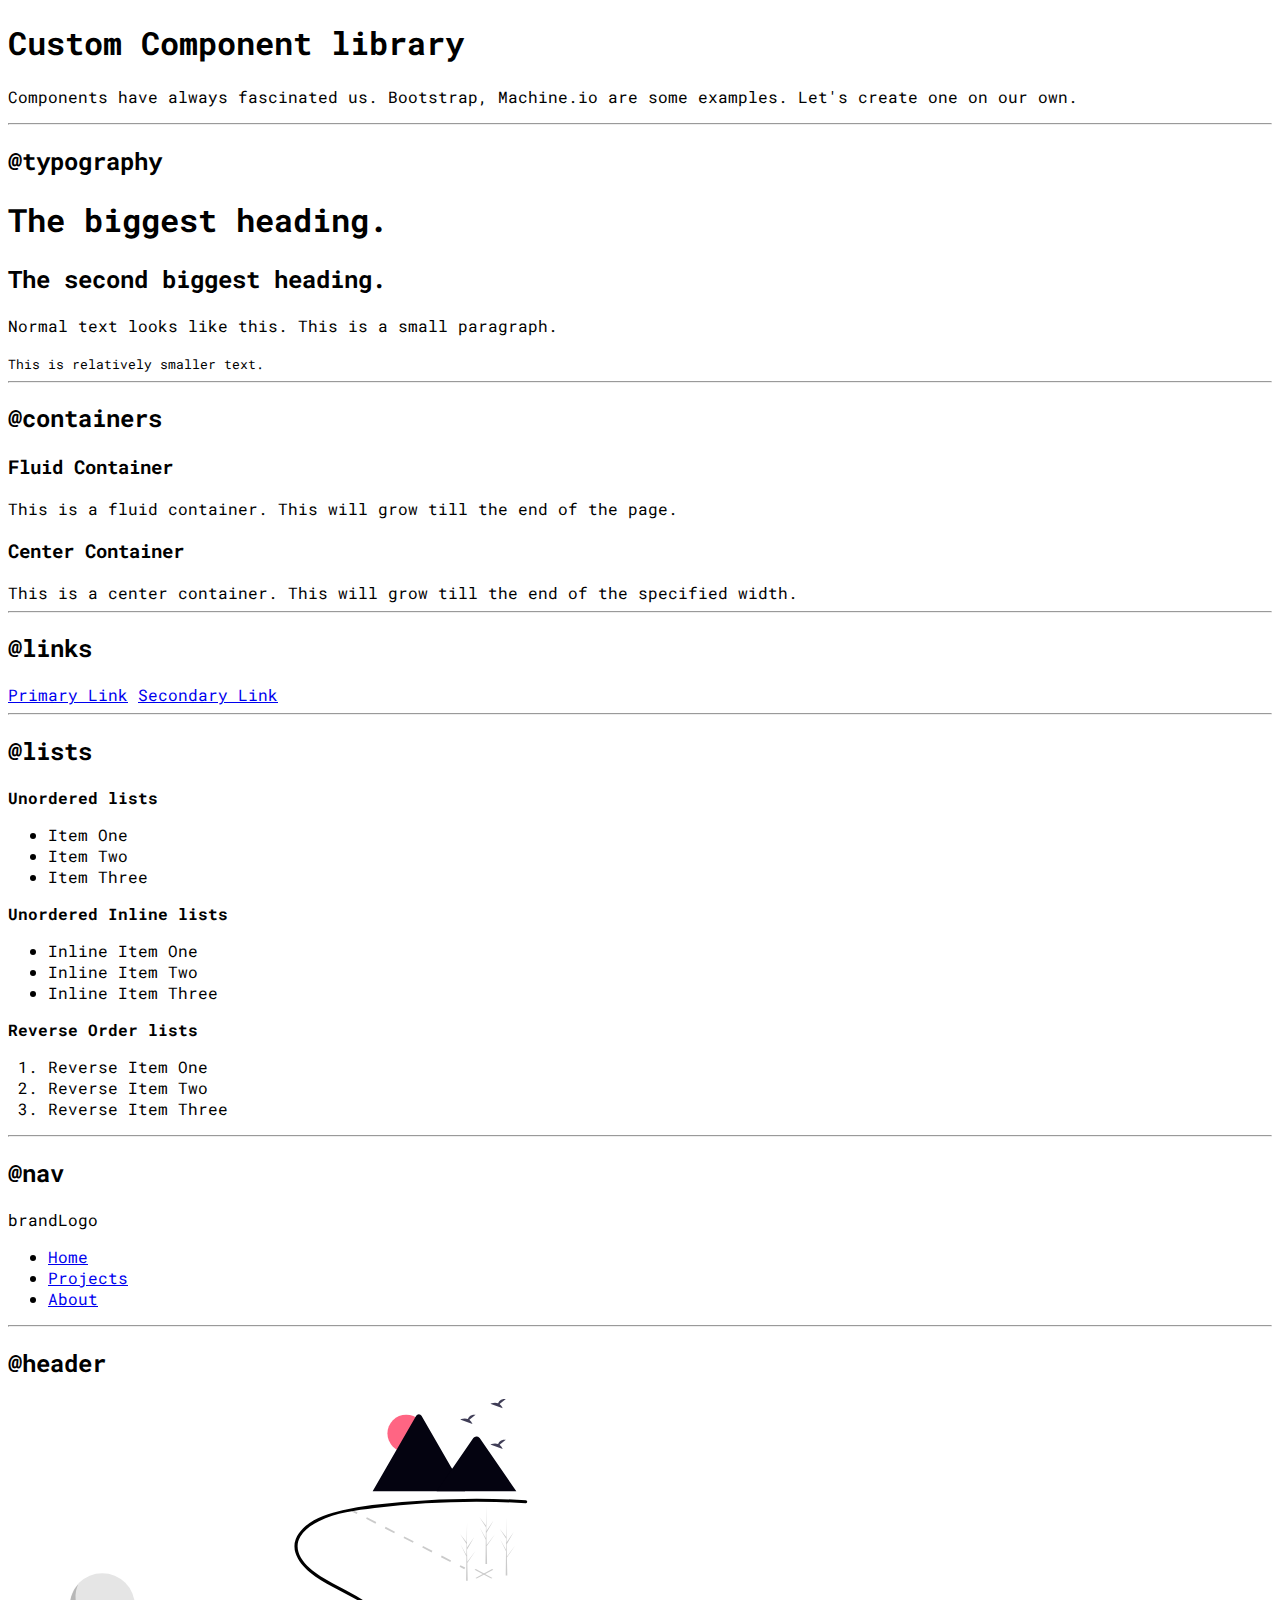
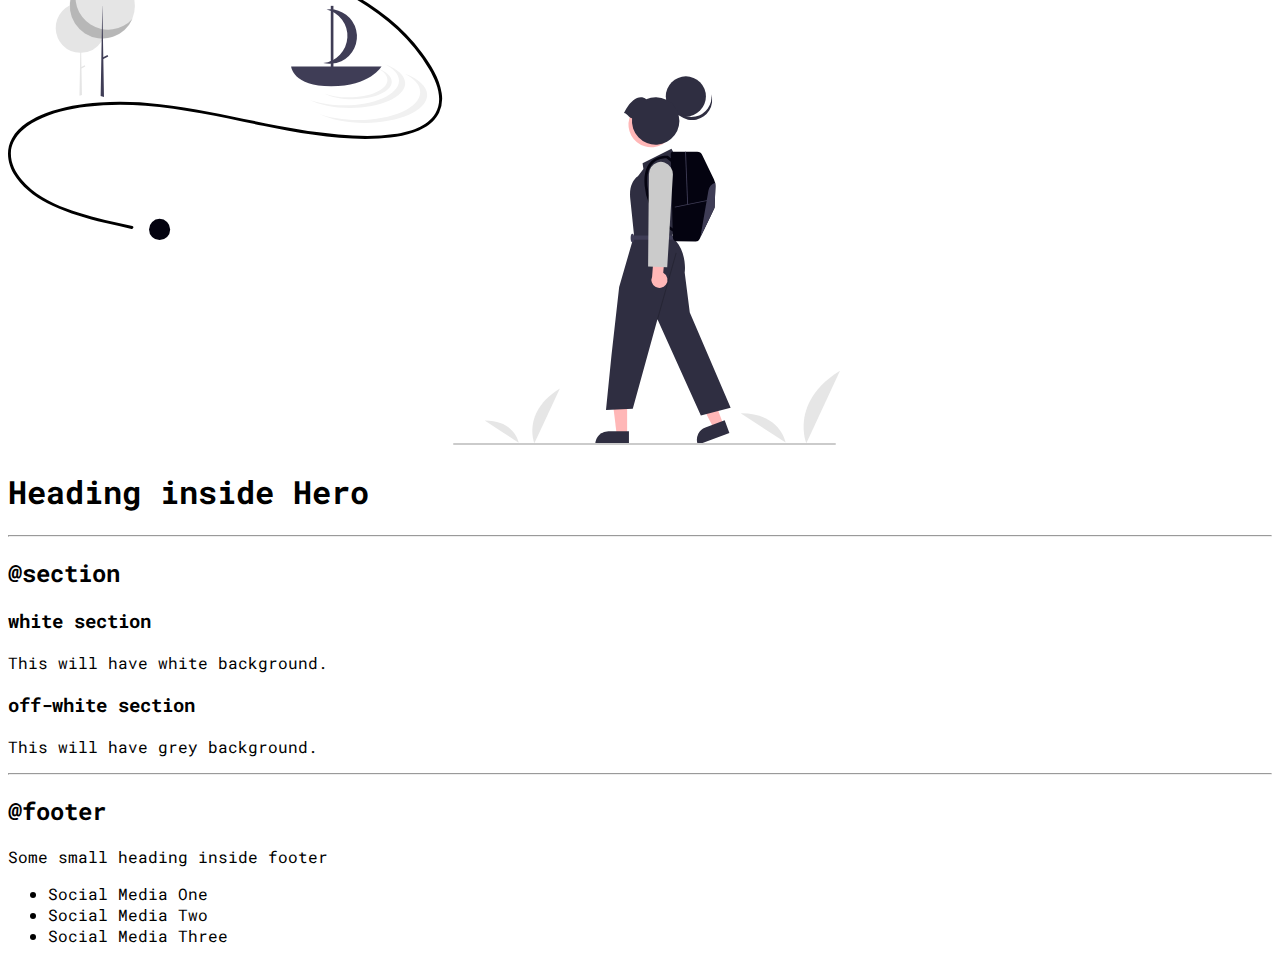
==== index.html @ 1c9ba1a4 "feat : Adding typography" ====
<!DOCTYPE html>
<html lang="en">
<head>
    <meta charset="UTF-8">
    <meta name="viewport" content="width=device-width, initial-scale=1.0">
    <title>Component Library</title>
    <link rel="stylesheet" href="styles.css"/>
</head>

<body>
    <h1>Custom Component library</h1>
    <p>Components have always fascinated us. Bootstrap, Machine.io are some examples. Let's create one on our own.</p>

    <hr>

    <h2>@typography</h2>

    <h1>The biggest heading.</h1>
    <h2>The second biggest heading.</h2>
    <p>Normal text looks like this. This is a small paragraph.</p>
    <small>This is relatively smaller text.</small>

    <hr>

    <h2>@containers</h2>

    <h3>Fluid Container</h3>
    <div>This is a fluid container. This will grow till the end of the page.</div>

    <h3>Center Container</h3>
    <div>This is a center container. This will grow till the end of the specified width.</div>

    <hr>

    <h2>@links</h2>

    <a href="/">Primary Link</a>
    <a href="/">Secondary Link</a>

    <hr>

    <h2>@lists</h2>

    <b>Unordered lists</b>
    <ul>
        <li>Item One</li>
        <li>Item Two</li>
        <li>Item Three</li>
    </ul>

    <b>Unordered Inline lists</b>
    <ul>
        <li>Inline Item One</li>
        <li>Inline Item Two</li>
        <li>Inline Item Three</li>
    </ul>

    <b>Reverse Order lists</b>
    <ol>
        <li>Reverse Item One</li>
        <li>Reverse Item Two</li>
        <li>Reverse Item Three</li>
    </ol>

    <hr>

    <h2>@nav</h2>

    <nav>
        <div>brandLogo</div>
        <ul>
            <li>
                <a href="/">Home</a>
            </li>
            <li>
                <a href="/projects.html">Projects</a>
            </li>
            <li>
                <a href="/">About</a>
            </li>
        </ul>
    </nav>

    <hr>

    <h2>@header</h2>

    <header>
        <img src="/images/hero.svg" />
        <h1>Heading inside Hero</h1>
    </header>

    <hr>

    <h2>@section</h2>

    <section>
        <h3>white section</h3>
        <p>This will have white background.</p>
    </section>

    <section>
        <h3>off-white section</h3>
        <p>This will have grey background.</p>
    </section>

    <hr>

    <h2>@footer</h2>
    <footer>
        <div>Some small heading inside footer</div>
        <ul>
            <li>Social Media One</li>
            <li>Social Media Two</li>
            <li>Social Media Three</li>
        </ul>
    </footer>
</body>

</html>
---- styles.css ----
@import url('https://fonts.googleapis.com/css2?family=Roboto+Mono:wght@400;700&display=swap');

body {
    font-family: 'Roboto Mono', monospace;
}
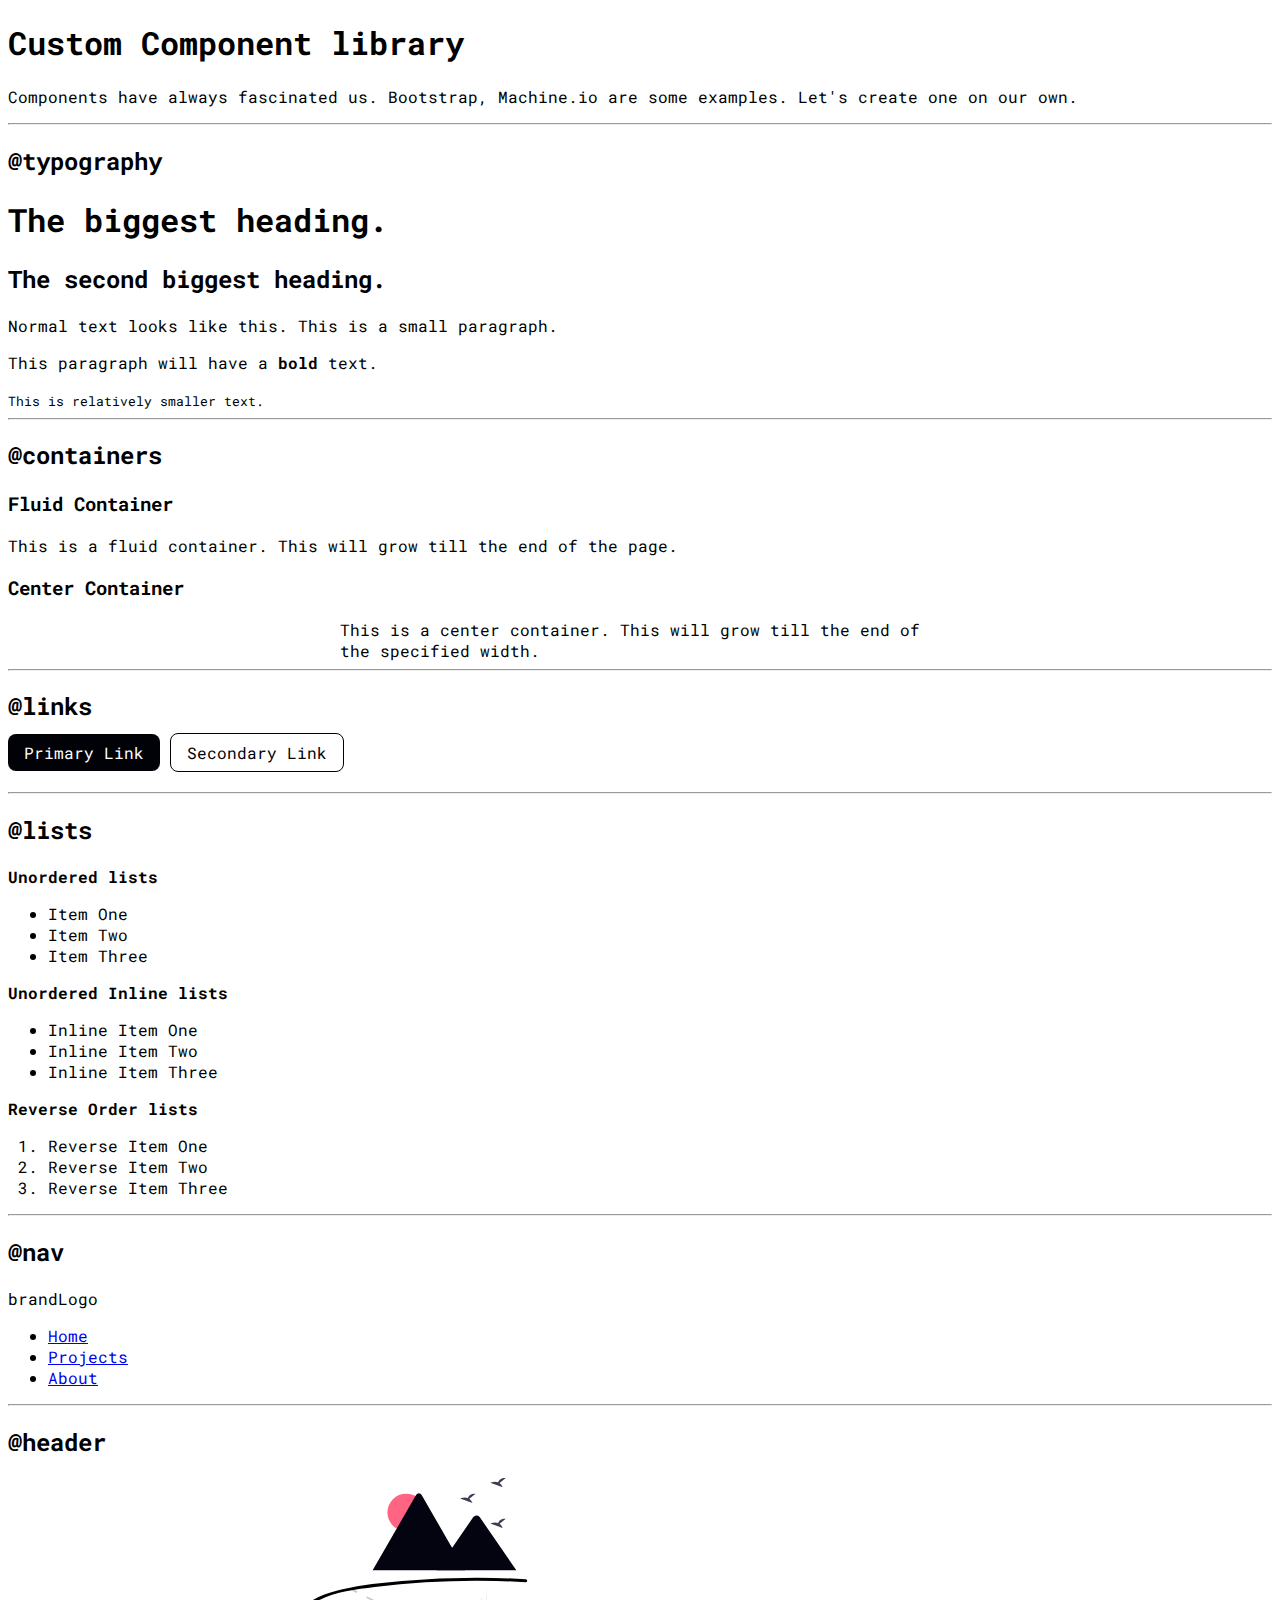
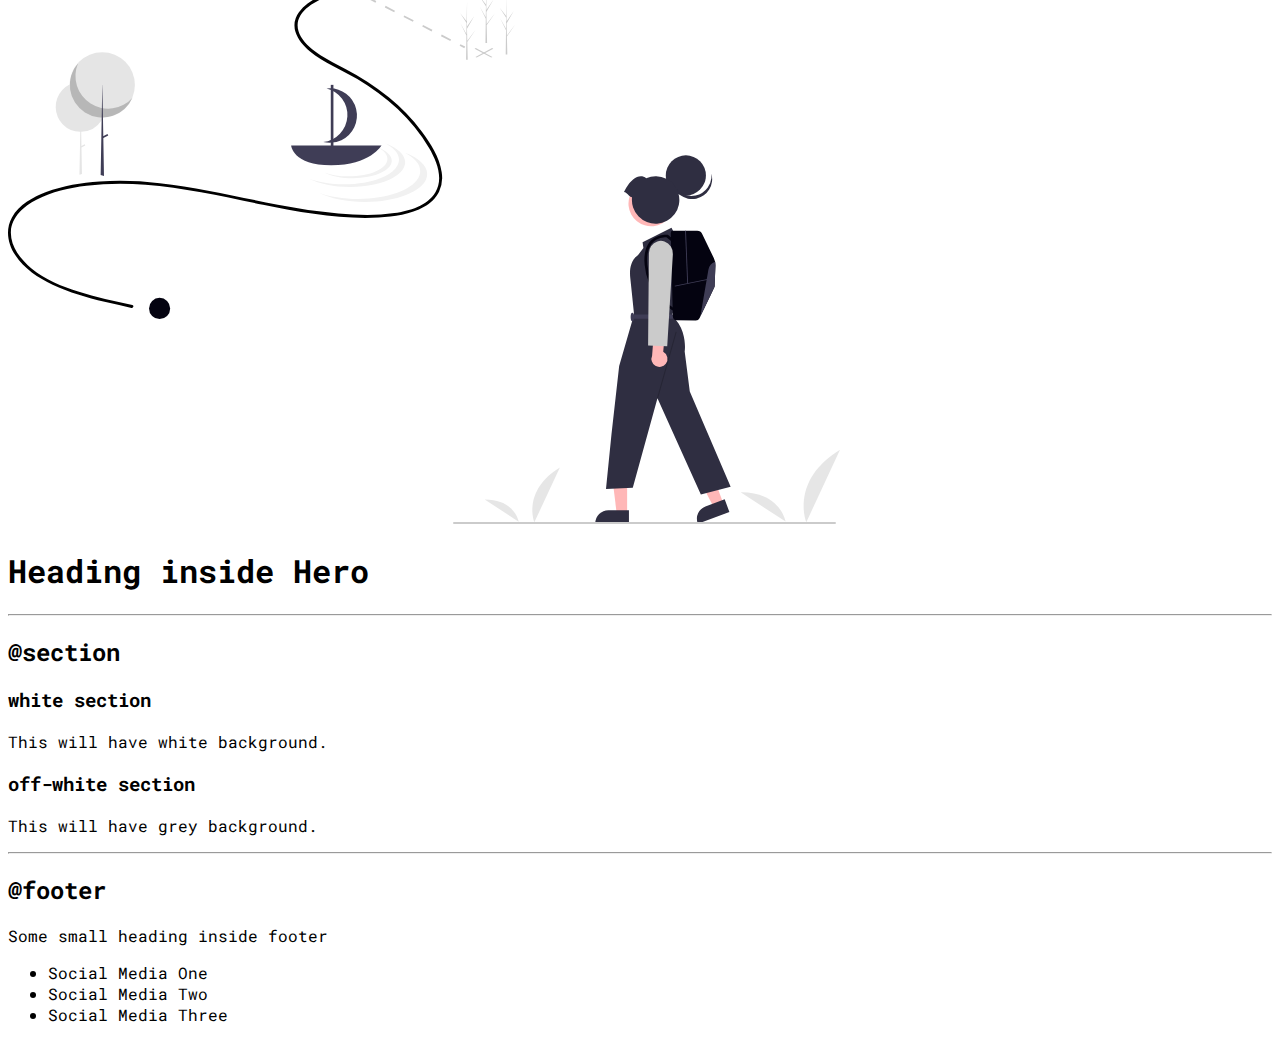
==== commit 12e1b8e8: "feat : CSS for links" ====
--- a/index.html
+++ b/index.html
@@ -18,6 +18,7 @@
     <h1>The biggest heading.</h1>
     <h2>The second biggest heading.</h2>
     <p>Normal text looks like this. This is a small paragraph.</p>
+    <p>This paragraph will have a <strong>bold</strong> text.</p>
     <small>This is relatively smaller text.</small>
 
     <hr>
@@ -25,17 +26,20 @@
     <h2>@containers</h2>
 
     <h3>Fluid Container</h3>
-    <div>This is a fluid container. This will grow till the end of the page.</div>
+    <div class="clib-container-fluid">This is a fluid container. This will grow till the end of the page.</div>
 
     <h3>Center Container</h3>
-    <div>This is a center container. This will grow till the end of the specified width.</div>
+    <div class="clib-container clib-container-center">This is a center container. This will grow till the end of the specified width.</div>
 
     <hr>
 
     <h2>@links</h2>
 
-    <a href="/">Primary Link</a>
-    <a href="/">Secondary Link</a>
+    <a class="clib-link clib-link-primary" href="/">Primary Link</a>
+    <a class="clib-link clib-link-secondary" href="/">Secondary Link</a>
+
+    <br/>
+    <br/>
 
     <hr>
 
--- a/styles.css
+++ b/styles.css
@@ -1,5 +1,41 @@
 @import url('https://fonts.googleapis.com/css2?family=Roboto+Mono:wght@400;700&display=swap');
+
+:root {
+    --primary-color: #010108;
+
+}
 
 body {
     font-family: 'Roboto Mono', monospace;
+}
+
+/** Containers **/
+
+.clib-container {
+    padding: 0rem 1rem;
+}
+
+.clib-container-center {
+    max-width: 600px;
+    margin: auto
+}
+
+
+/** Links **/
+
+.clib-link {
+    text-decoration: none;
+    padding: 0.5rem 1rem;
+}
+
+.clib-link-primary {
+    background-color: var(--primary-color);
+    color: white;
+    border-radius: 0.5rem;
+}
+
+.clib-link-secondary {
+    color: var(--primary-color);
+    border-radius: 0.5rem;
+    border: 1px solid var(--primary-color);
 }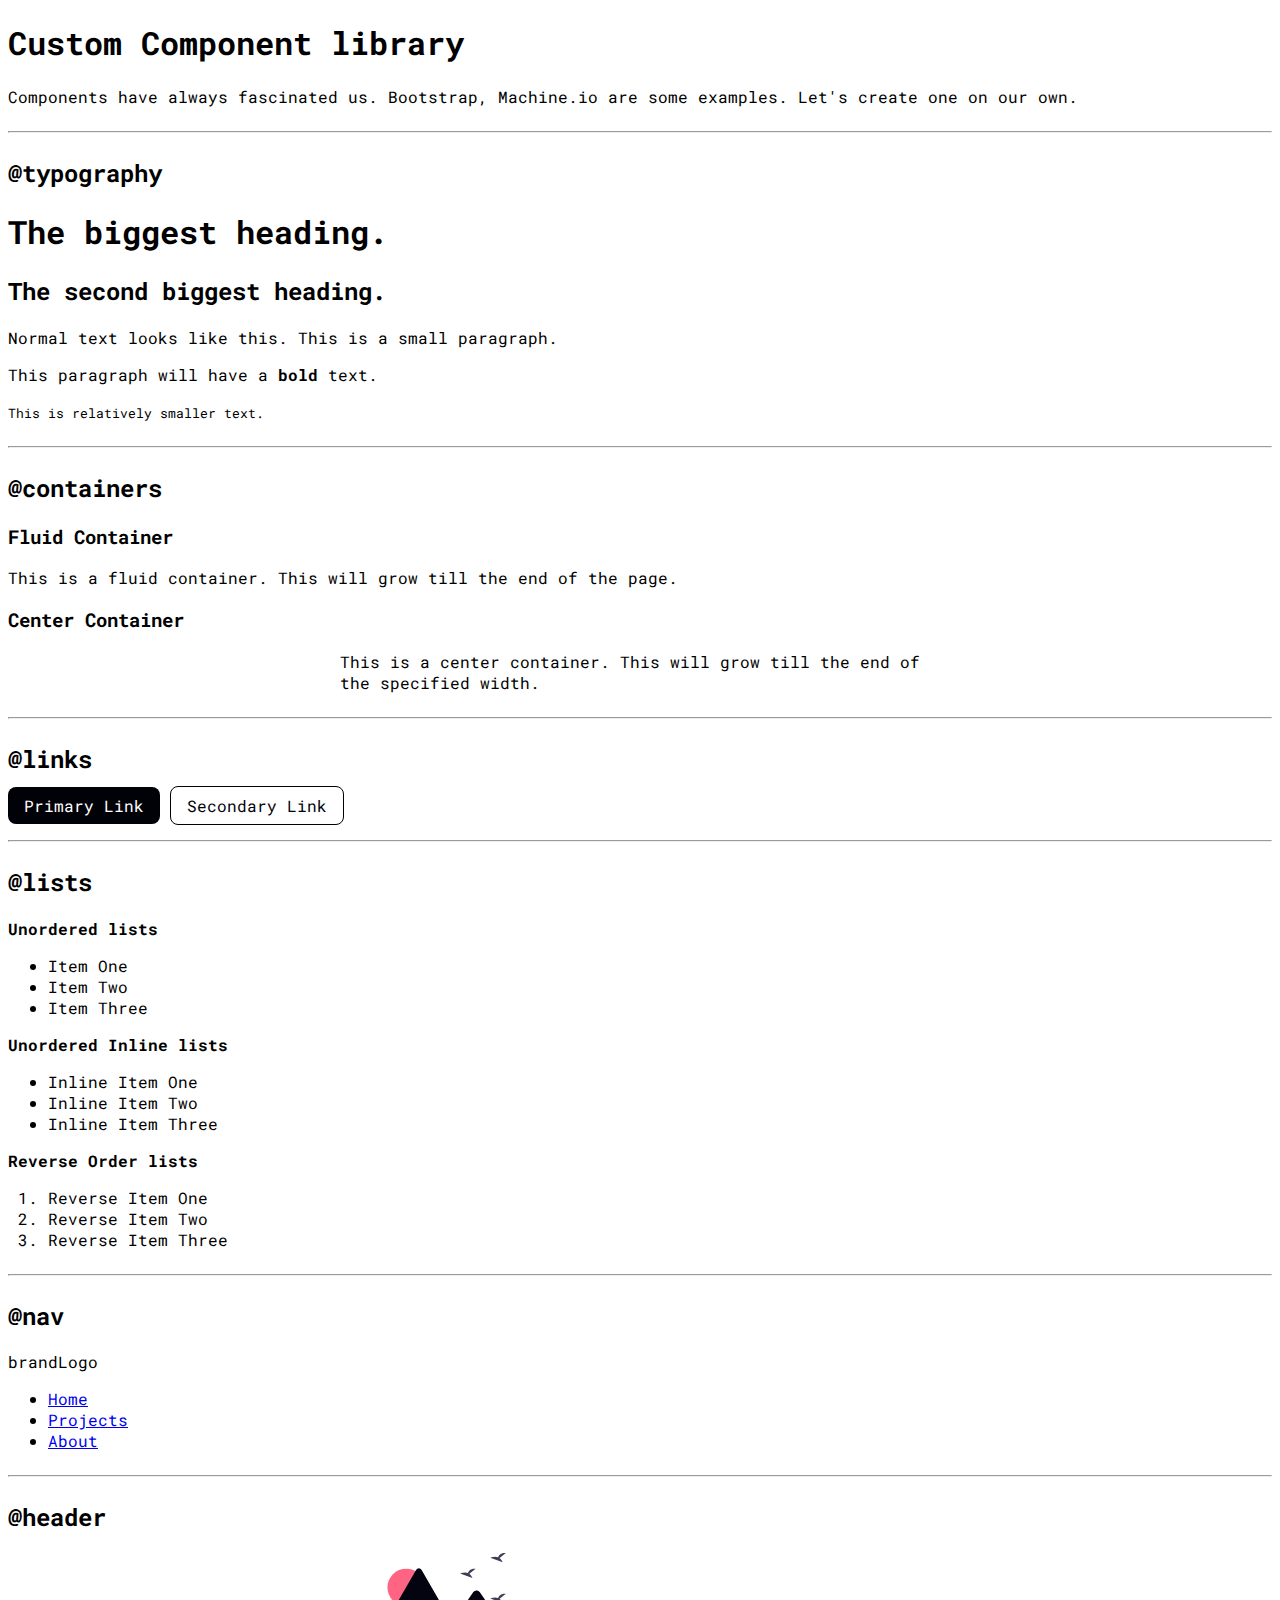
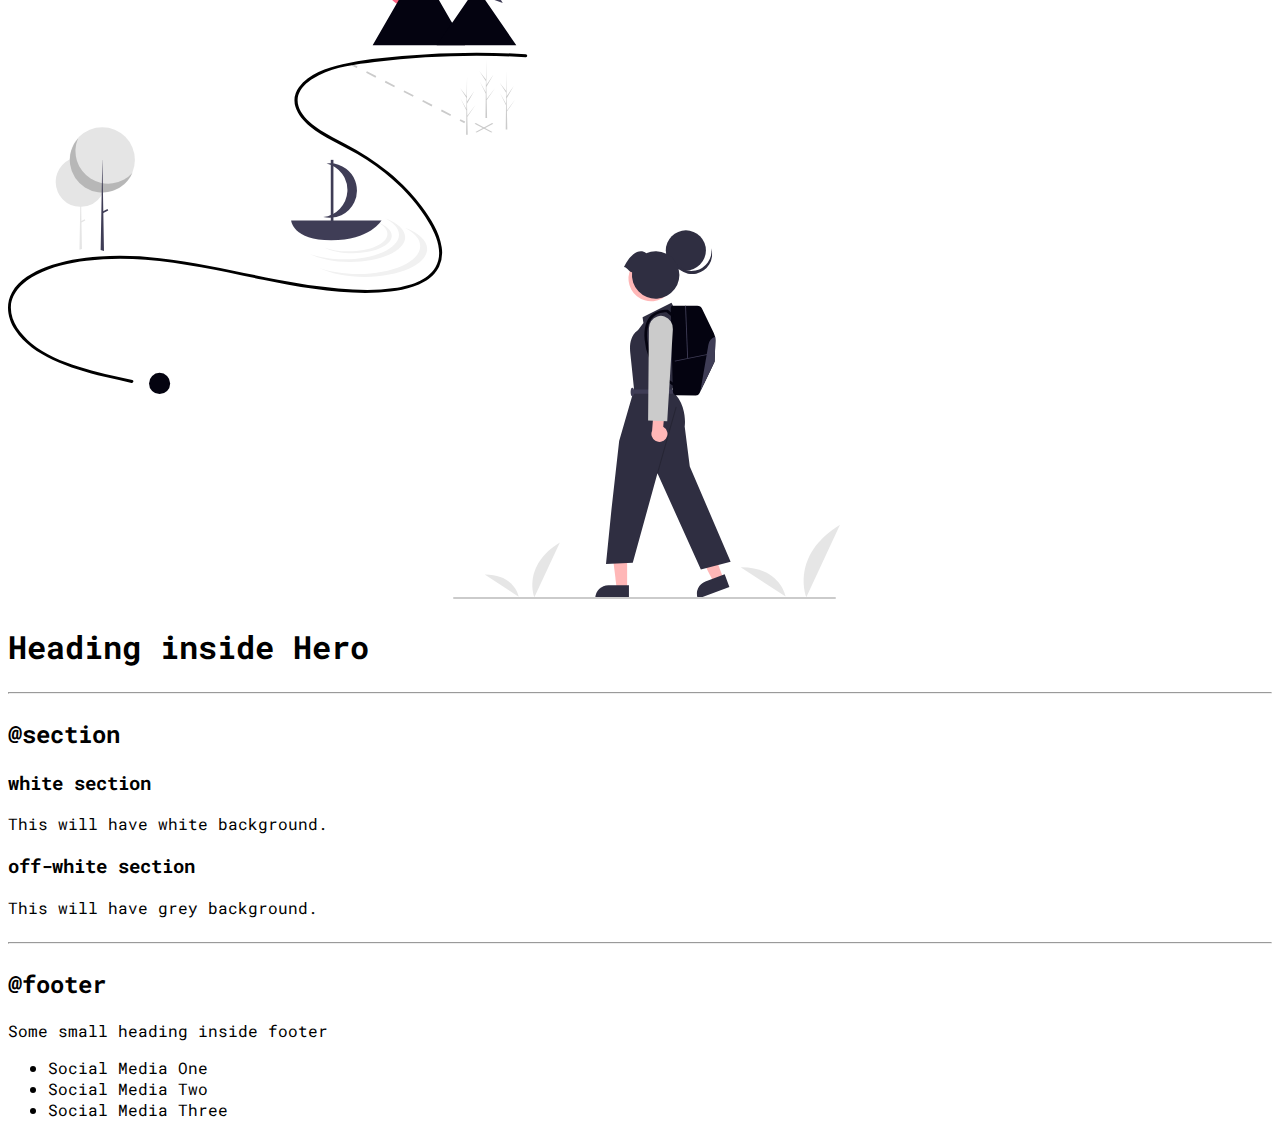
==== commit 8a433bc8: "feat : Adding margin for hr" ====
--- a/index.html
+++ b/index.html
@@ -37,9 +37,6 @@
 
     <a class="clib-link clib-link-primary" href="/">Primary Link</a>
     <a class="clib-link clib-link-secondary" href="/">Secondary Link</a>
-
-    <br/>
-    <br/>
 
     <hr>
 
--- a/styles.css
+++ b/styles.css
@@ -9,6 +9,9 @@
     font-family: 'Roboto Mono', monospace;
 }
 
+hr {
+    margin: 1.5rem 0rem;
+}
 /** Containers **/
 
 .clib-container {
@@ -38,4 +41,9 @@
     color: var(--primary-color);
     border-radius: 0.5rem;
     border: 1px solid var(--primary-color);
-}+}
+
+/** Read about BEM naming convention**/
+
+/** Lists **/
+
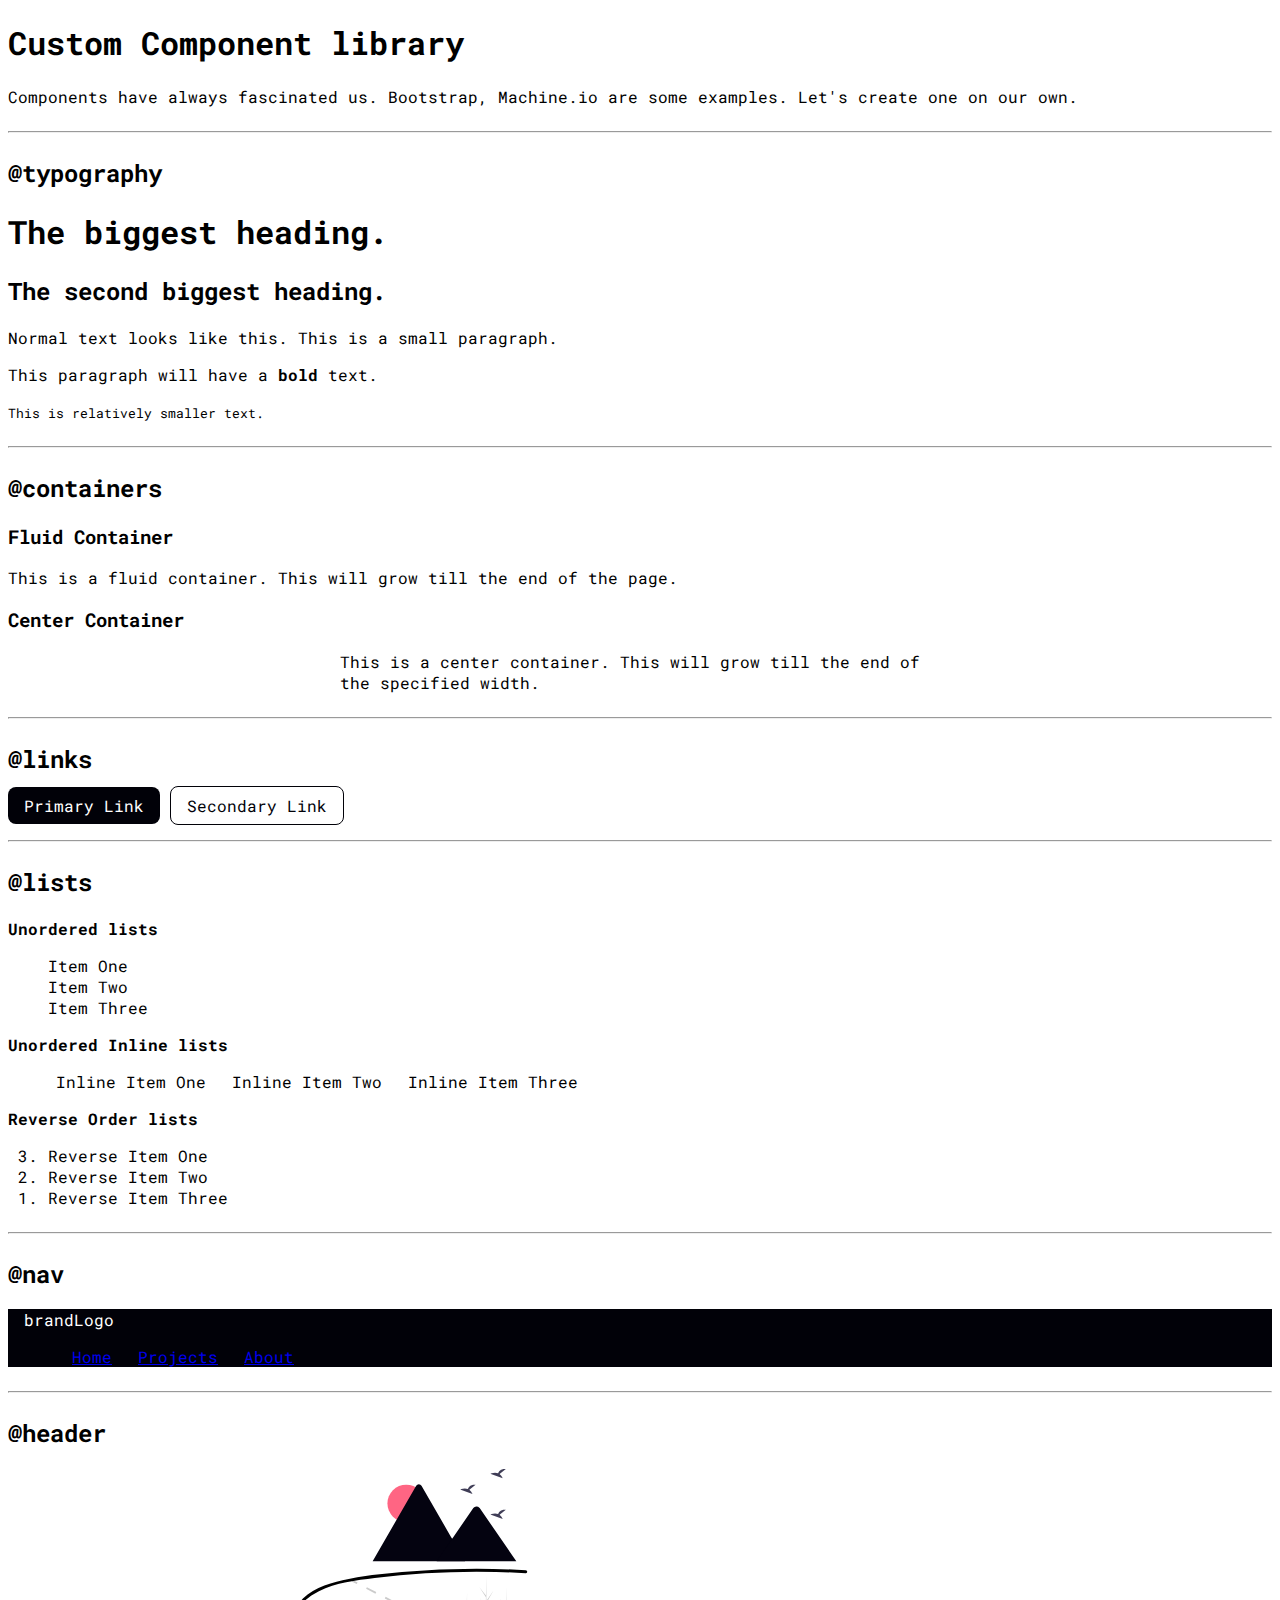
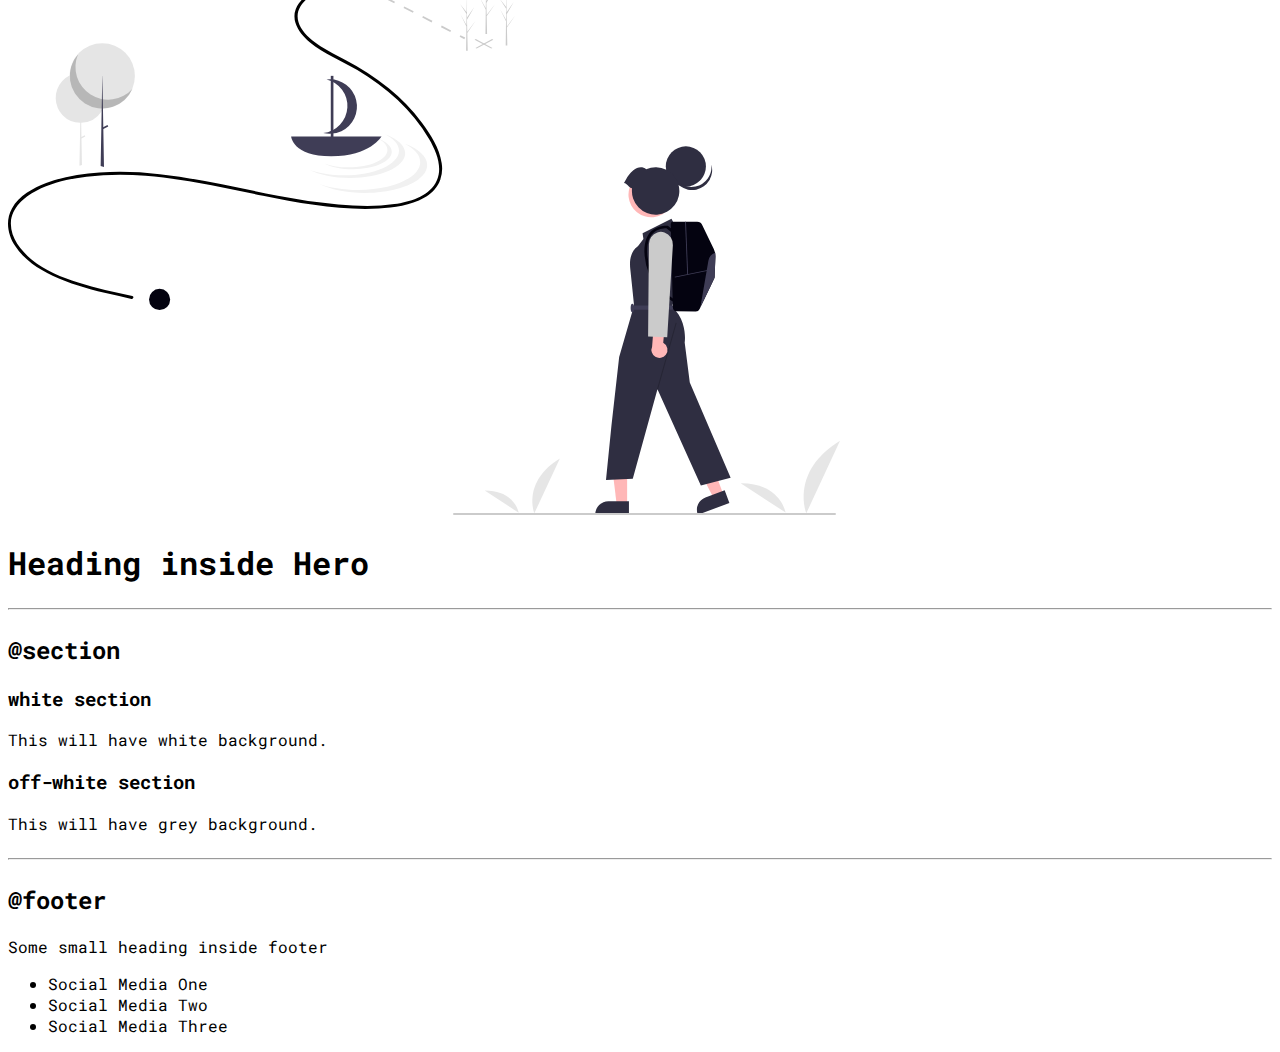
==== commit 9c50b712: "feat : Links" ====
--- a/index.html
+++ b/index.html
@@ -43,21 +43,21 @@
     <h2>@lists</h2>
 
     <b>Unordered lists</b>
-    <ul>
+    <ul class="clib-list-non-bullet">
         <li>Item One</li>
         <li>Item Two</li>
         <li>Item Three</li>
     </ul>
 
     <b>Unordered Inline lists</b>
-    <ul>
+    <ul class="clib-list-non-bullet clib-list-inline">
         <li>Inline Item One</li>
         <li>Inline Item Two</li>
         <li>Inline Item Three</li>
     </ul>
 
     <b>Reverse Order lists</b>
-    <ol>
+    <ol reversed>
         <li>Reverse Item One</li>
         <li>Reverse Item Two</li>
         <li>Reverse Item Three</li>
@@ -67,9 +67,9 @@
 
     <h2>@nav</h2>
 
-    <nav>
-        <div>brandLogo</div>
-        <ul>
+    <nav class="clib-nav clib-container">
+        <div class="clib-nav-logo ">brandLogo</div>
+        <ul class="clib-list-non-bullet clib-list-inline">
             <li>
                 <a href="/">Home</a>
             </li>
--- a/styles.css
+++ b/styles.css
@@ -47,3 +47,22 @@
 
 /** Lists **/
 
+.clib-list {
+
+}
+
+.clib-list-non-bullet {
+    list-style: none;
+}
+
+.clib-list-inline > li {
+    display: inline;
+    padding: 0rem 0.5rem;
+}
+
+/** Navigation **/
+
+.clib-nav {
+    background-color: var(--primary-color);
+    color: white;
+}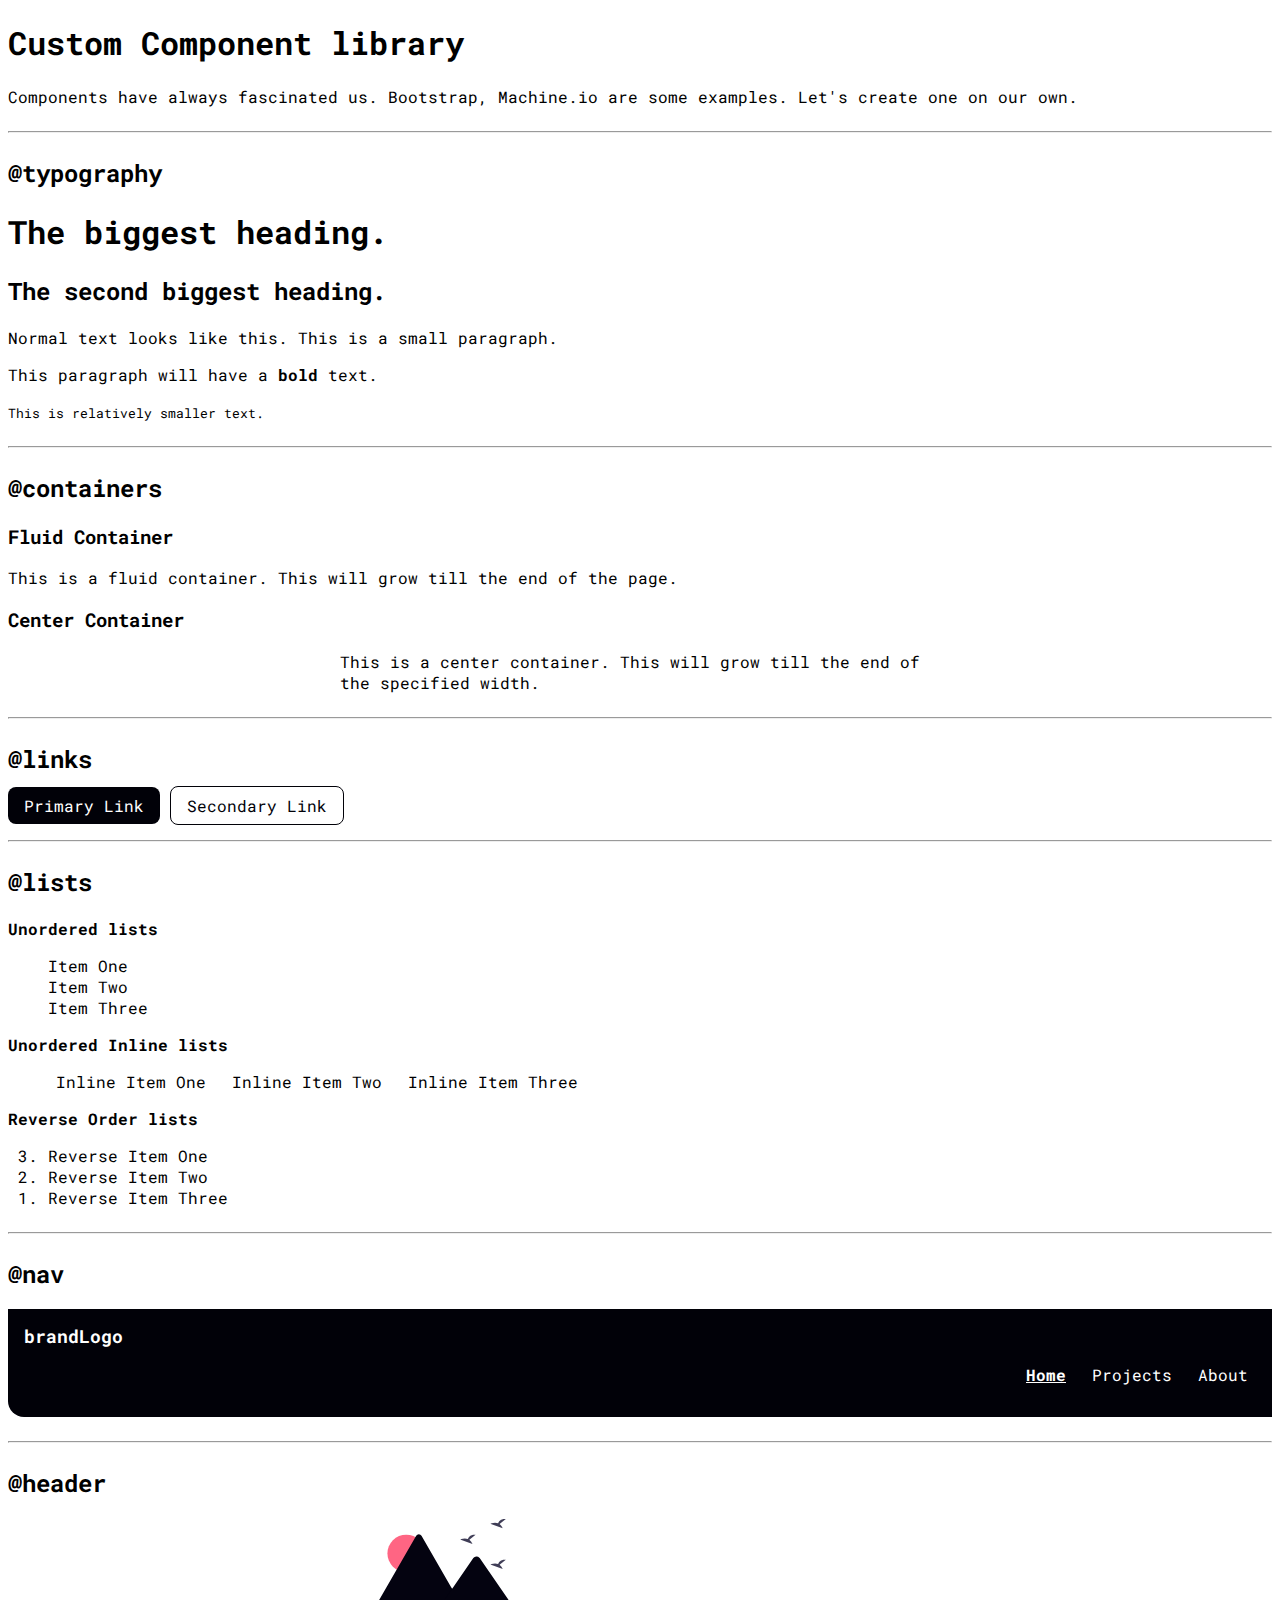
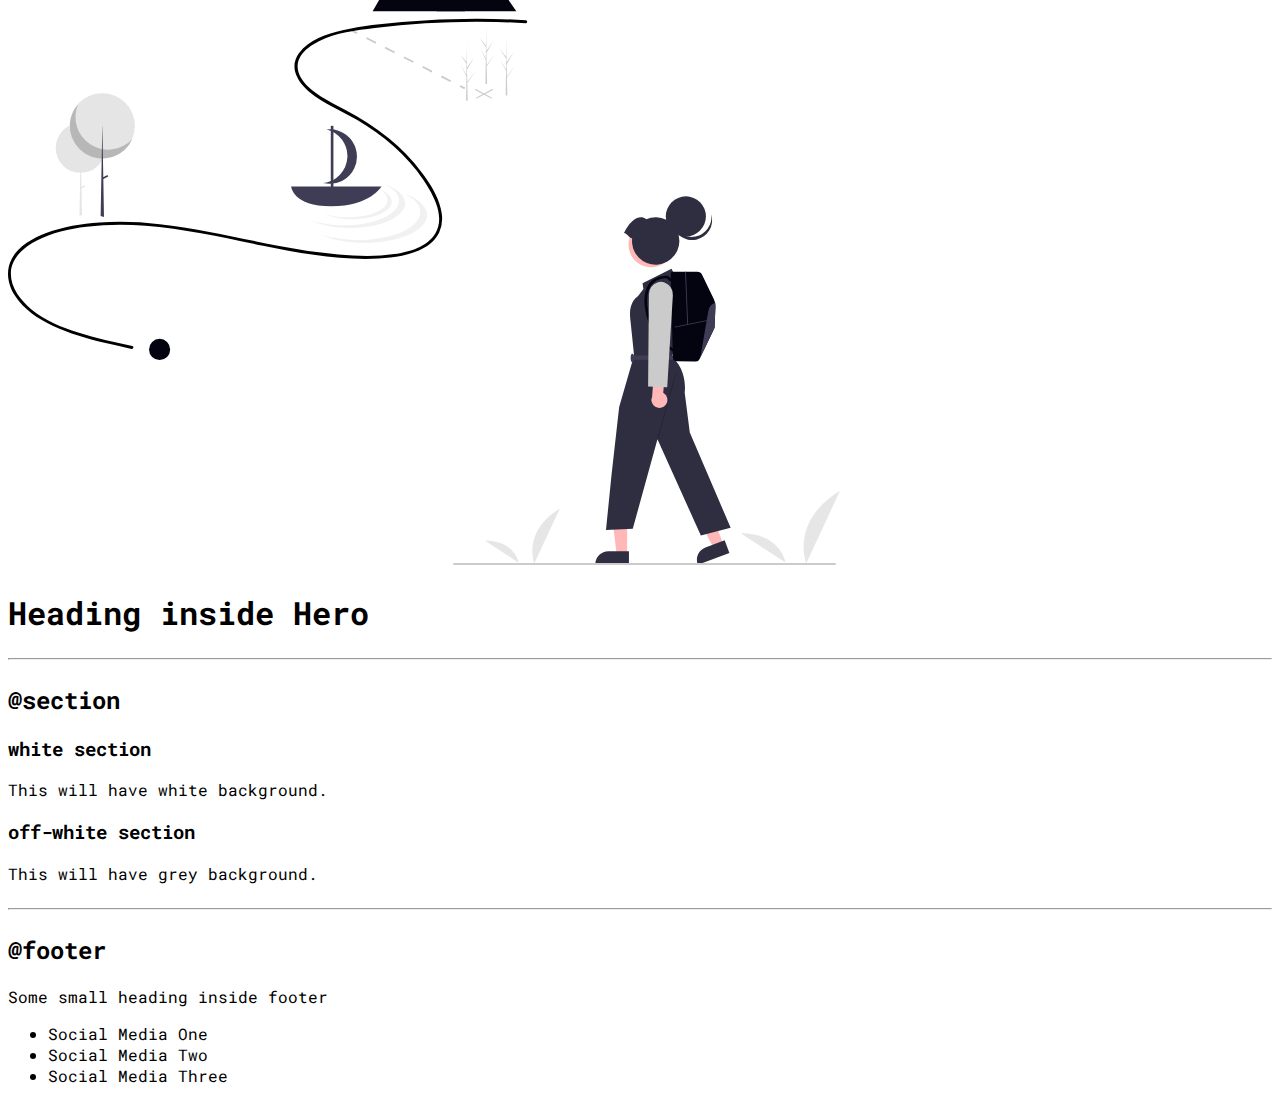
==== commit 7c2f5e66: "feat : Links" ====
--- a/index.html
+++ b/index.html
@@ -68,16 +68,16 @@
     <h2>@nav</h2>
 
     <nav class="clib-nav clib-container">
-        <div class="clib-nav-logo ">brandLogo</div>
+        <div class="clib-nav-logo">brandLogo</div>
         <ul class="clib-list-non-bullet clib-list-inline">
             <li>
-                <a href="/">Home</a>
+                <a class="clib-nav-link clib-nav-link-active" href="/">Home</a>
             </li>
             <li>
-                <a href="/projects.html">Projects</a>
+                <a class="clib-nav-link" href="/projects.html">Projects</a>
             </li>
             <li>
-                <a href="/">About</a>
+                <a class="clib-nav-link" href="/">About</a>
             </li>
         </ul>
     </nav>
--- a/styles.css
+++ b/styles.css
@@ -65,4 +65,26 @@
 .clib-nav {
     background-color: var(--primary-color);
     color: white;
-}+    padding: 1rem;
+    border-bottom-left-radius: 1rem;
+}
+
+.clib-nav .clib-nav-logo {
+    font-weight: bold;
+    font-size: 1.1rem;
+}
+.clib-nav ul {
+    text-align: right;
+}
+
+.clib-nav .clib-nav-link {
+    color: white;
+    text-decoration: none;
+}
+
+.clib-nav .clib-nav-link-active{
+    font-weight: bold;
+    text-decoration: underline;
+}
+
+/** Header **/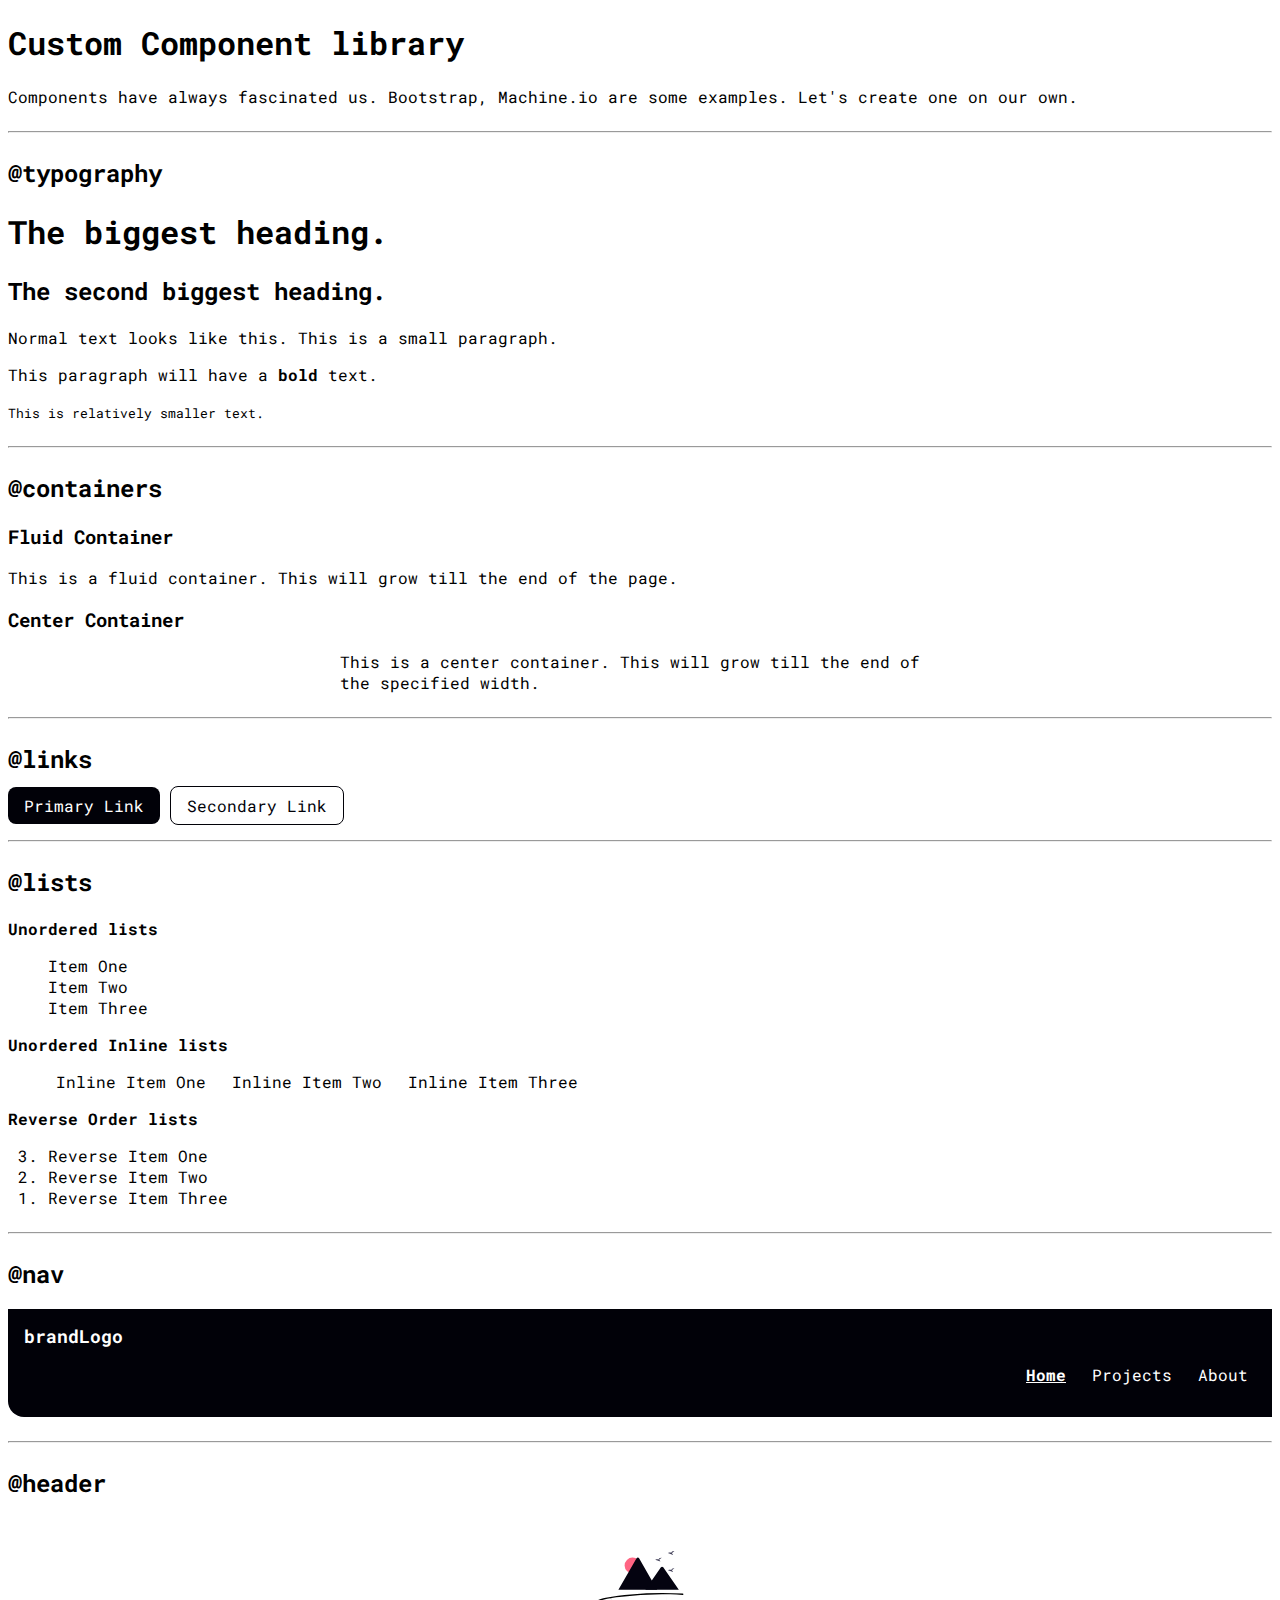
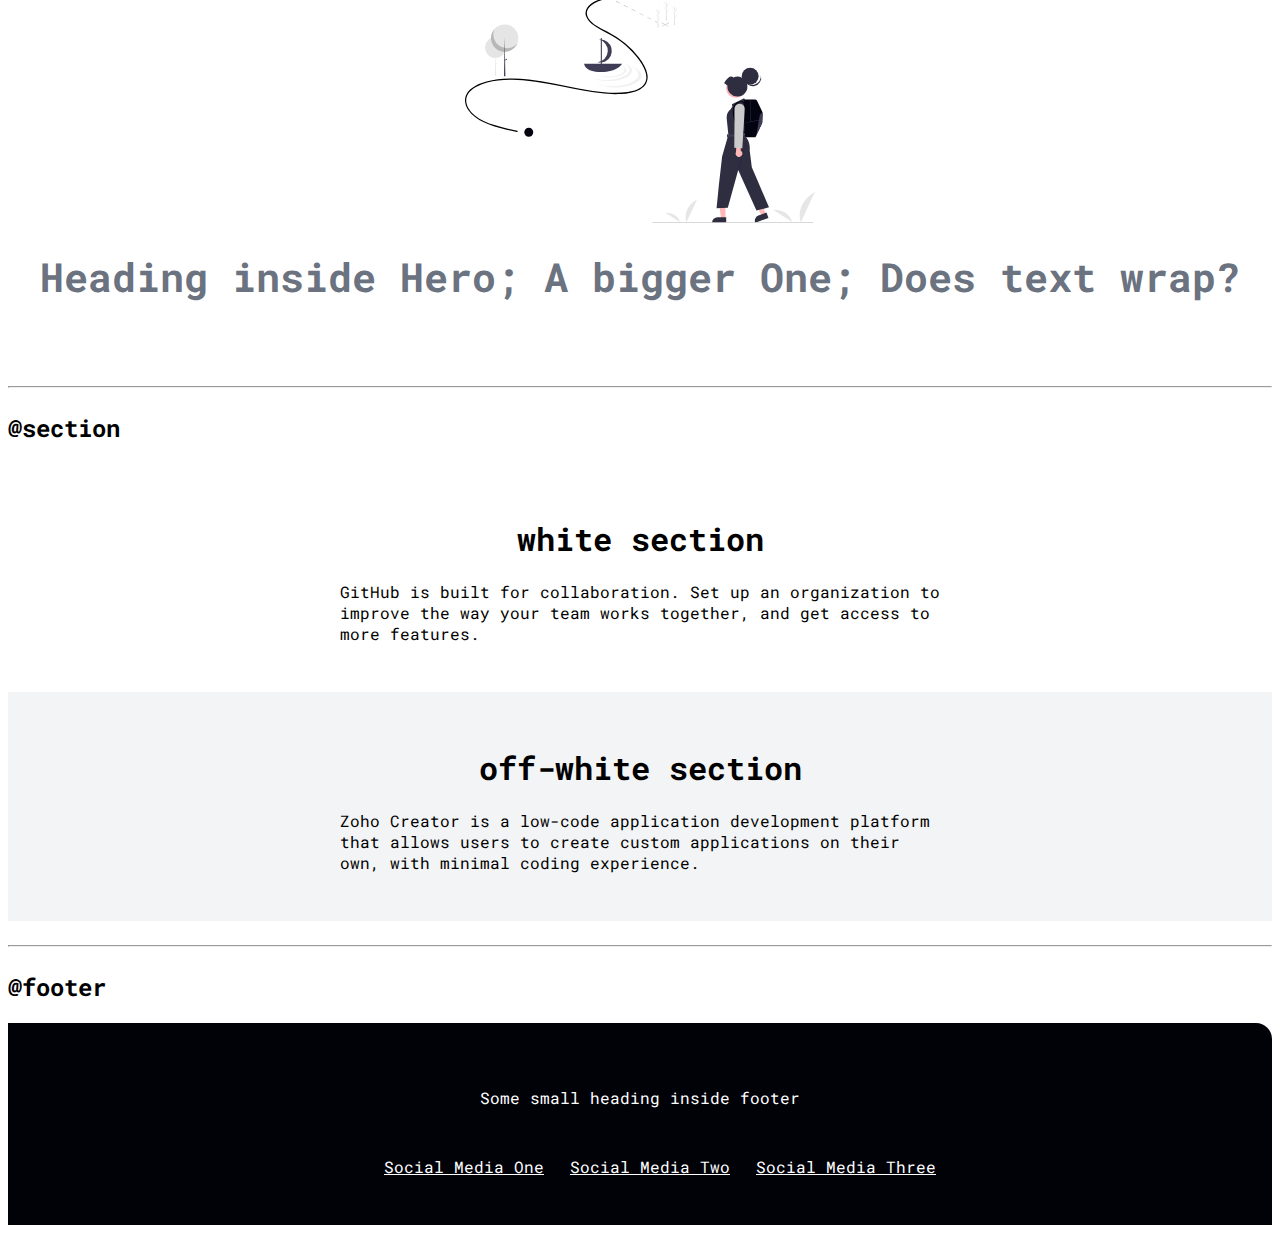
==== commit 3263d9ff: "feat : section, footer, nav" ====
--- a/index.html
+++ b/index.html
@@ -1,10 +1,11 @@
 <!DOCTYPE html>
 <html lang="en">
+
 <head>
     <meta charset="UTF-8">
     <meta name="viewport" content="width=device-width, initial-scale=1.0">
     <title>Component Library</title>
-    <link rel="stylesheet" href="styles.css"/>
+    <link rel="stylesheet" href="styles.css" />
 </head>
 
 <body>
@@ -29,7 +30,8 @@
     <div class="clib-container-fluid">This is a fluid container. This will grow till the end of the page.</div>
 
     <h3>Center Container</h3>
-    <div class="clib-container clib-container-center">This is a center container. This will grow till the end of the specified width.</div>
+    <div class="clib-container clib-container-center">This is a center container. This will grow till the end of the
+        specified width.</div>
 
     <hr>
 
@@ -86,34 +88,40 @@
 
     <h2>@header</h2>
 
-    <header>
-        <img src="/images/hero.svg" />
-        <h1>Heading inside Hero</h1>
+    <header class="clib-header">
+        <img class="clib-header-image" src="/images/hero.svg" />
+        <h1 class="clib-header-heading">Heading inside Hero; A bigger One; Does text wrap?</h1>
     </header>
 
     <hr>
 
     <h2>@section</h2>
 
-    <section>
-        <h3>white section</h3>
-        <p>This will have white background.</p>
+    <section class="clib-section">
+        <div class="clib-container-center">
+            <h1>white section</h1>
+            <p>GitHub is built for collaboration. Set up an organization to improve the way your team works together,
+                and get access to more features.</p>
+        </div>
     </section>
 
-    <section>
-        <h3>off-white section</h3>
-        <p>This will have grey background.</p>
+    <section class="clib-section clib-section-ow">
+        <div class="clib-container-center">
+            <h1>off-white section</h1>
+            <p>Zoho Creator is a low-code application development platform that allows users to create custom
+                applications on their own, with minimal coding experience. </p>
+        </div>
     </section>
 
     <hr>
 
     <h2>@footer</h2>
-    <footer>
-        <div>Some small heading inside footer</div>
-        <ul>
-            <li>Social Media One</li>
-            <li>Social Media Two</li>
-            <li>Social Media Three</li>
+    <footer class="clib-footer">
+        <div class="clib-header">Some small heading inside footer</div>
+        <ul class="clib-social-media clib-list-inline">
+            <li><a class="clib-footer-link" href="/">Social Media One</a></li>
+            <li><a class="clib-footer-link" href="/">Social Media Two</a></li>
+            <li><a class="clib-footer-link" href="/">Social Media Three</a></li>
         </ul>
     </footer>
 </body>
--- a/styles.css
+++ b/styles.css
@@ -2,7 +2,8 @@
 
 :root {
     --primary-color: #010108;
-
+    --header-color: #6B7280;
+    --section-color: #F3F4F6;
 }
 
 body {
@@ -12,6 +13,7 @@
 hr {
     margin: 1.5rem 0rem;
 }
+
 /** Containers **/
 
 .clib-container {
@@ -47,15 +49,13 @@
 
 /** Lists **/
 
-.clib-list {
-
-}
+.clib-list {}
 
 .clib-list-non-bullet {
     list-style: none;
 }
 
-.clib-list-inline > li {
+.clib-list-inline>li {
     display: inline;
     padding: 0rem 0.5rem;
 }
@@ -73,6 +73,7 @@
     font-weight: bold;
     font-size: 1.1rem;
 }
+
 .clib-nav ul {
     text-align: right;
 }
@@ -82,9 +83,53 @@
     text-decoration: none;
 }
 
-.clib-nav .clib-nav-link-active{
+.clib-nav .clib-nav-link-active {
     font-weight: bold;
     text-decoration: underline;
 }
 
-/** Header **/+/** Header **/
+
+.clib-header {
+    padding: 2rem;
+    text-align: center;
+}
+
+.clib-header-image {
+    display: block;
+    margin: auto;
+    max-width: 350px;
+}
+
+.clib-header-heading {
+    font-size: 2.5rem;
+    color: var(--header-color);
+    word-wrap: normal;
+}
+
+/** Sections **/
+
+.clib-section {
+    padding: 2rem;
+}
+
+.clib-section h1 {
+    text-align: center;
+}
+
+.clib-section-ow {
+    background-color: var(--section-color);
+}
+
+/** Footer **/
+.clib-footer {
+    background-color: var(--primary-color);
+    padding: 2rem;
+    text-align: center;
+    color: white;
+    border-top-right-radius: 1rem;
+}
+
+.clib-footer .clib-footer-link {
+    color: white;
+}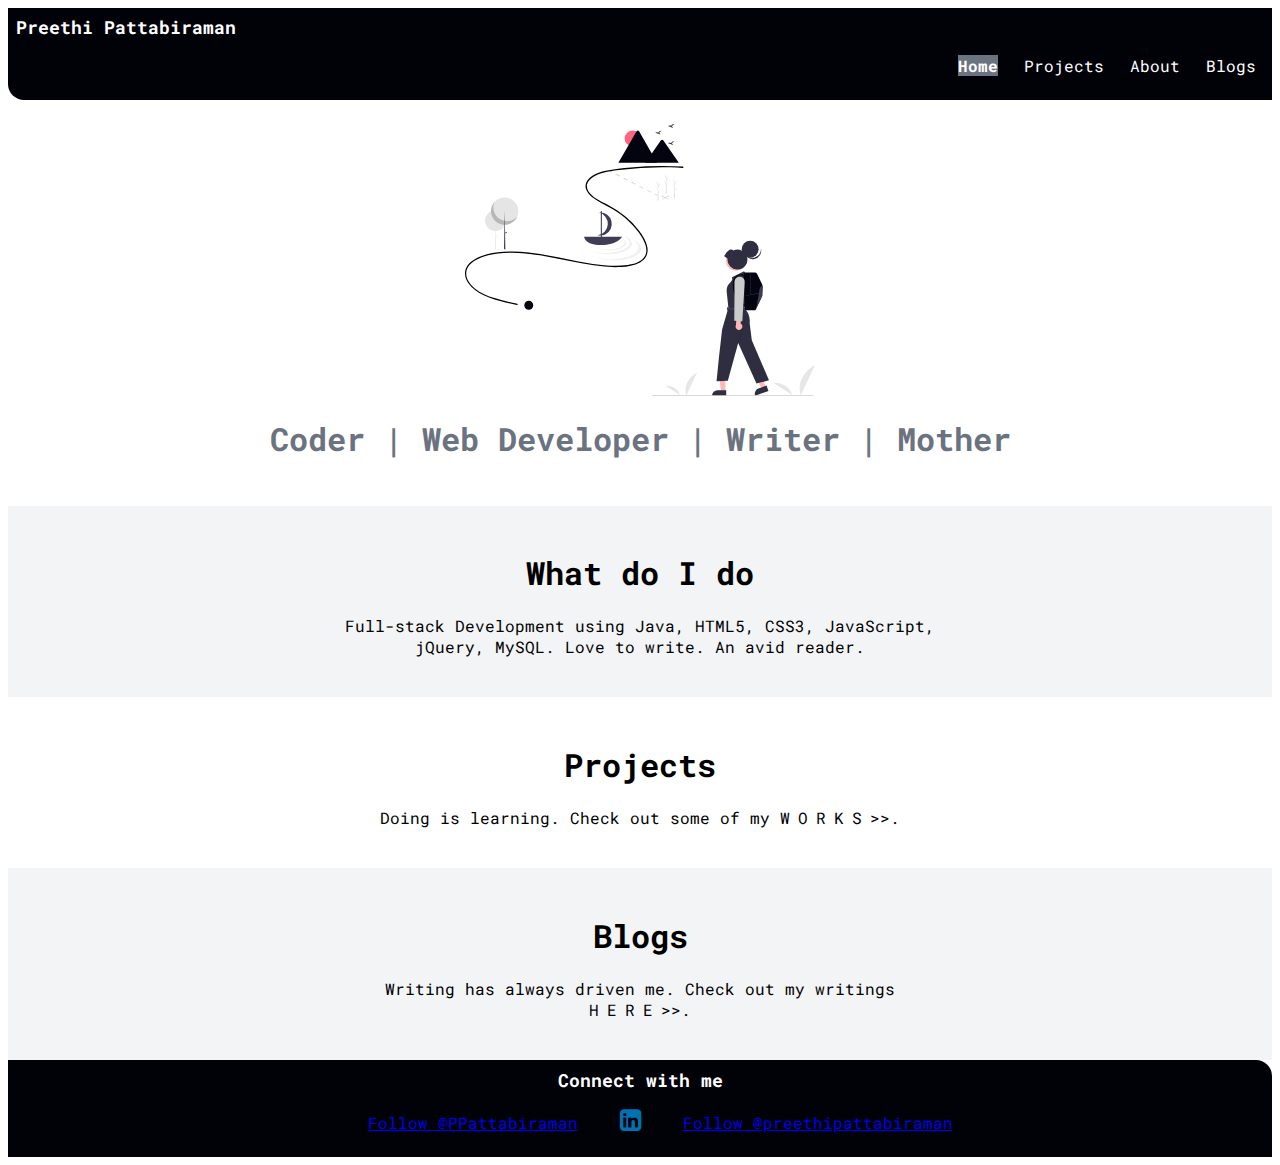
==== commit 3dc1bffc: "feat : My website" ====
--- a/index.html
+++ b/index.html
@@ -4,73 +4,22 @@
 <head>
     <meta charset="UTF-8">
     <meta name="viewport" content="width=device-width, initial-scale=1.0">
-    <title>Component Library</title>
+    <title>Home | Preethi Pattabiraman</title>
+
+    <link rel="icon" href="images/favicon.ico" />
     <link rel="stylesheet" href="styles.css" />
+
+    <!-- for github button-->
+    <script async defer src="https://buttons.github.io/buttons.js"></script>
+
+    <!-- for linkedin button-->
+    <link rel="stylesheet" href="https://cdnjs.cloudflare.com/ajax/libs/font-awesome/4.7.0/css/font-awesome.min.css">
+
 </head>
 
 <body>
-    <h1>Custom Component library</h1>
-    <p>Components have always fascinated us. Bootstrap, Machine.io are some examples. Let's create one on our own.</p>
-
-    <hr>
-
-    <h2>@typography</h2>
-
-    <h1>The biggest heading.</h1>
-    <h2>The second biggest heading.</h2>
-    <p>Normal text looks like this. This is a small paragraph.</p>
-    <p>This paragraph will have a <strong>bold</strong> text.</p>
-    <small>This is relatively smaller text.</small>
-
-    <hr>
-
-    <h2>@containers</h2>
-
-    <h3>Fluid Container</h3>
-    <div class="clib-container-fluid">This is a fluid container. This will grow till the end of the page.</div>
-
-    <h3>Center Container</h3>
-    <div class="clib-container clib-container-center">This is a center container. This will grow till the end of the
-        specified width.</div>
-
-    <hr>
-
-    <h2>@links</h2>
-
-    <a class="clib-link clib-link-primary" href="/">Primary Link</a>
-    <a class="clib-link clib-link-secondary" href="/">Secondary Link</a>
-
-    <hr>
-
-    <h2>@lists</h2>
-
-    <b>Unordered lists</b>
-    <ul class="clib-list-non-bullet">
-        <li>Item One</li>
-        <li>Item Two</li>
-        <li>Item Three</li>
-    </ul>
-
-    <b>Unordered Inline lists</b>
-    <ul class="clib-list-non-bullet clib-list-inline">
-        <li>Inline Item One</li>
-        <li>Inline Item Two</li>
-        <li>Inline Item Three</li>
-    </ul>
-
-    <b>Reverse Order lists</b>
-    <ol reversed>
-        <li>Reverse Item One</li>
-        <li>Reverse Item Two</li>
-        <li>Reverse Item Three</li>
-    </ol>
-
-    <hr>
-
-    <h2>@nav</h2>
-
     <nav class="clib-nav clib-container">
-        <div class="clib-nav-logo">brandLogo</div>
+        <div class="clib-nav-logo">Preethi Pattabiraman</div>
         <ul class="clib-list-non-bullet clib-list-inline">
             <li>
                 <a class="clib-nav-link clib-nav-link-active" href="/">Home</a>
@@ -81,47 +30,55 @@
             <li>
                 <a class="clib-nav-link" href="/">About</a>
             </li>
+            <li>
+                <a class="clib-nav-link" href="/">Blogs</a>
+            </li>
         </ul>
     </nav>
 
-    <hr>
-
-    <h2>@header</h2>
-
     <header class="clib-header">
         <img class="clib-header-image" src="/images/hero.svg" />
-        <h1 class="clib-header-heading">Heading inside Hero; A bigger One; Does text wrap?</h1>
+        <h1 class="clib-header-heading"> Coder | Web Developer | Writer | Mother </h1>
     </header>
 
-    <hr>
-
-    <h2>@section</h2>
+    <section class="clib-section clib-section-ow">
+        <div class="clib-container-center">
+            <h1>What do I do</h1>
+            <p>Full-stack Development using Java, HTML5, CSS3, JavaScript, jQuery, MySQL. Love to write. An avid reader.
+            </p>
+        </div>
+    </section>
 
     <section class="clib-section">
         <div class="clib-container-center">
-            <h1>white section</h1>
-            <p>GitHub is built for collaboration. Set up an organization to improve the way your team works together,
-                and get access to more features.</p>
+            <h1>Projects</h1>
+            <p>Doing is learning. Check out some of my <a class="clib-link" href="/">works</a>>>.</p>
         </div>
     </section>
 
     <section class="clib-section clib-section-ow">
         <div class="clib-container-center">
-            <h1>off-white section</h1>
-            <p>Zoho Creator is a low-code application development platform that allows users to create custom
-                applications on their own, with minimal coding experience. </p>
+            <h1>Blogs</h1>
+            <p>Writing has always driven me. Check out my writings <a class="clib-link">here</a>>>.</p>
         </div>
     </section>
 
-    <hr>
-
-    <h2>@footer</h2>
     <footer class="clib-footer">
-        <div class="clib-header">Some small heading inside footer</div>
+        <div class="clib-footer-header">Connect with me</div>
         <ul class="clib-social-media clib-list-inline">
-            <li><a class="clib-footer-link" href="/">Social Media One</a></li>
-            <li><a class="clib-footer-link" href="/">Social Media Two</a></li>
-            <li><a class="clib-footer-link" href="/">Social Media Three</a></li>
+            <li><a href="https://twitter.com/PPattabiraman?ref_src=twsrc%5Etfw" class="twitter-follow-button"
+                    data-show-count="false">Follow @PPattabiraman</a>
+                <script async src="https://platform.twitter.com/widgets.js" charset="utf-8"></script>
+            </li>
+            <li>
+                <a class="clib-link" href="https://www.linkedin.com/in/preethi-pattabiraman-77403732/"><i class="fa fa-linkedin-square"></i>
+                </a>
+            </li>
+            <li>
+                <a class="github-button" href="https://github.com/preethipattabiraman"
+                    aria-label="Follow @preethipattabiraman on GitHub">Follow @preethipattabiraman</a>
+            </li>
+            
         </ul>
     </footer>
 </body>
--- a/styles.css
+++ b/styles.css
@@ -4,6 +4,7 @@
     --primary-color: #010108;
     --header-color: #6B7280;
     --section-color: #F3F4F6;
+    --linkedin-color : #0072b1;
 }
 
 body {
@@ -33,6 +34,11 @@
     padding: 0.5rem 1rem;
 }
 
+.clib-link .fa {
+    color: var(--linkedin-color);
+    font-size: 25px;
+}
+
 .clib-link-primary {
     background-color: var(--primary-color);
     color: white;
@@ -49,8 +55,6 @@
 
 /** Lists **/
 
-.clib-list {}
-
 .clib-list-non-bullet {
     list-style: none;
 }
@@ -65,7 +69,7 @@
 .clib-nav {
     background-color: var(--primary-color);
     color: white;
-    padding: 1rem;
+    padding: 0.5rem;
     border-bottom-left-radius: 1rem;
 }
 
@@ -85,13 +89,13 @@
 
 .clib-nav .clib-nav-link-active {
     font-weight: bold;
-    text-decoration: underline;
+    background-color: var(--header-color);
 }
 
 /** Header **/
 
 .clib-header {
-    padding: 2rem;
+    padding: 1.5rem;
     text-align: center;
 }
 
@@ -102,7 +106,7 @@
 }
 
 .clib-header-heading {
-    font-size: 2.5rem;
+    font-size: 2rem;
     color: var(--header-color);
     word-wrap: normal;
 }
@@ -110,10 +114,14 @@
 /** Sections **/
 
 .clib-section {
-    padding: 2rem;
+    padding: 1.5rem;
 }
 
 .clib-section h1 {
+    text-align: center;
+}
+
+.clib-section p {
     text-align: center;
 }
 
@@ -121,15 +129,30 @@
     background-color: var(--section-color);
 }
 
+.clib-section .clib-link {
+    text-transform: uppercase;
+    color: var(--primary-color);
+    letter-spacing: 0.5rem;
+    padding: 0rem;
+}
+.clib-section .clib-link:hover {
+    text-decoration: underline;
+}
+
 /** Footer **/
 .clib-footer {
     background-color: var(--primary-color);
-    padding: 2rem;
+    padding: 0.5rem;
     text-align: center;
     color: white;
     border-top-right-radius: 1rem;
 }
 
+.clib-footer .clib-footer-header {
+    font-weight: bold;
+    font-size: large;
+}
+
 .clib-footer .clib-footer-link {
     color: white;
 }